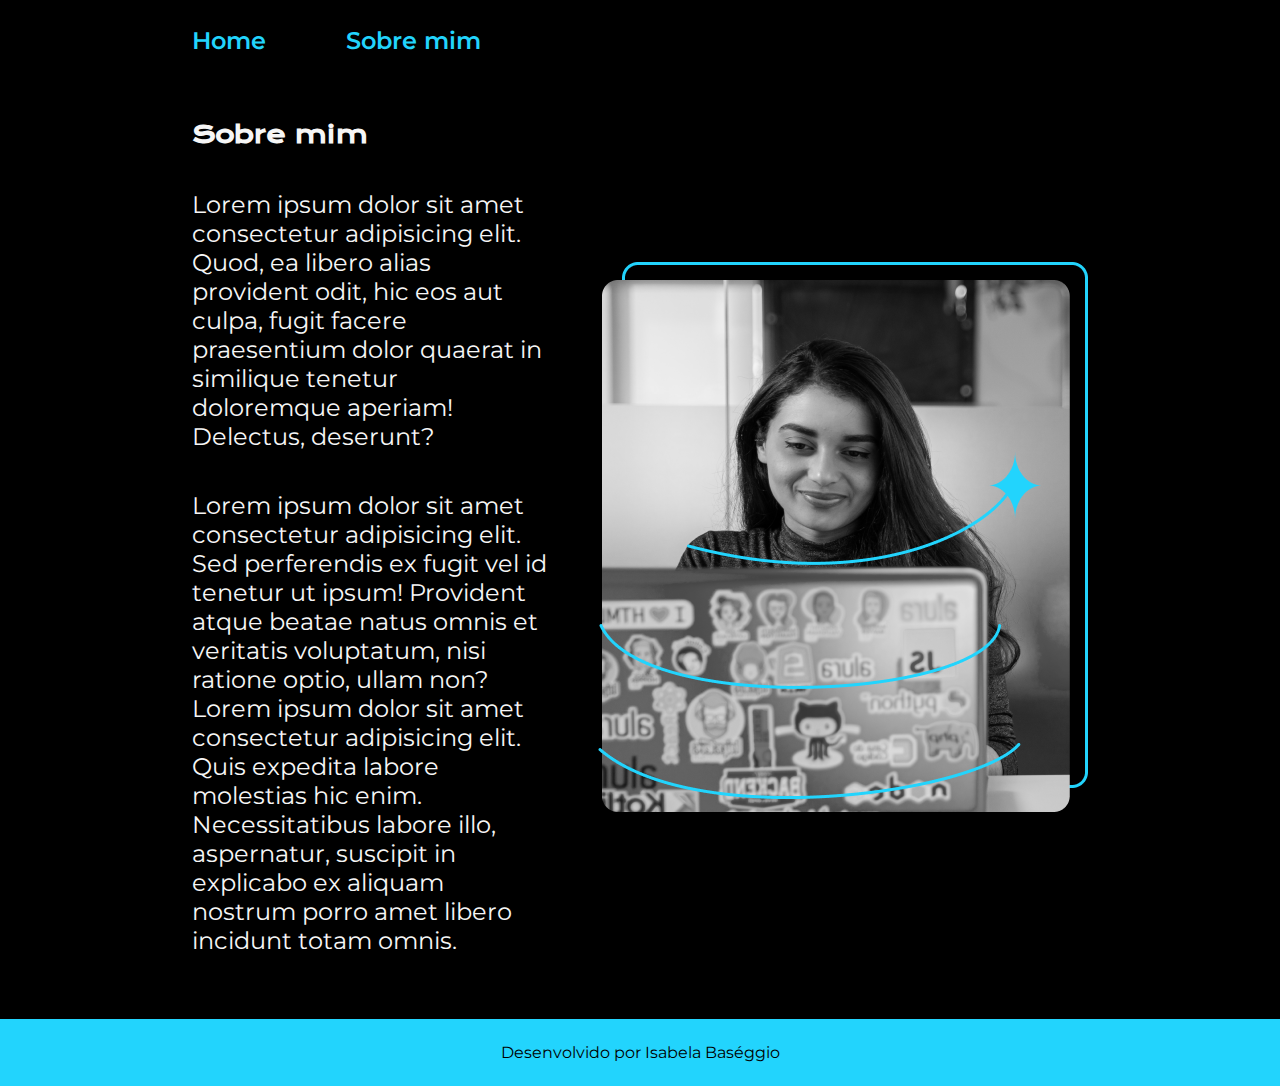
==== about.html @ c655b08b "sobre mim and CSS variables" ====
<!DOCTYPE html>
<html lang="pt-br">
<head>
    <meta charset="UTF-8">
    <meta http-equiv="X-UA-Compatible" content="IE=edge">
    <meta name="viewport" content="width=device-width, initial-scale=1.0">
    <link rel="stylesheet" href="./estilos/style.css">
    <title>Sobre mim</title>
</head>
<body>

    <header class="cabecalho">
        <nav class="cabecalho__menu">
          <a href="./index.html" class="cabecalho__menu__link">Home</a>
          <a href="./about.html" class="cabecalho__menu__link">Sobre mim</a>
        </nav>
      </header>

    <main class="apresentacao">
        <section class="apresentacao__conteudo">
            <h1  class="apresentacao_conteudo__titulo">Sobre mim</h1>
            
            <p class="apresentacao_conteudo__texto">Lorem ipsum dolor sit amet consectetur adipisicing elit. Quod, ea libero alias provident odit, hic eos aut culpa, fugit facere praesentium dolor quaerat in similique tenetur doloremque aperiam! Delectus, deserunt?</p>

            <p class="apresentacao_conteudo__texto">Lorem ipsum dolor sit amet consectetur adipisicing elit. Sed perferendis ex fugit vel id tenetur ut ipsum! Provident atque beatae natus omnis et veritatis voluptatum, nisi ratione optio, ullam non? Lorem ipsum dolor sit amet consectetur adipisicing elit. Quis expedita labore molestias hic enim. Necessitatibus labore illo, aspernatur, suscipit in explicabo ex aliquam nostrum porro amet libero incidunt totam omnis.</p>
        </section>
        <img src="./assets/Imagem.png" alt="Foto de Isabela Baséggio programando">
    </main>

    <footer class="rodape">
        <p>Desenvolvido por Isabela Baséggio</p>
    </footer>
    
</body>
</html>
---- estilos/style.css ----
@import url('https://fonts.googleapis.com/css2?family=Krona+One&family=Montserrat:wght@400;600&display=swap');

:root{
  --cor-primaria: #000000;
  --cor-secundaria: #f6f6f6;
  --cor-terciaria: #22d4fd;
  --cor-nome: #b722ff;
  --cor-tecnologias: #fb440f;
  --cor-hover: #272727;

  --fonte-primaria: "Krona One", sans-serif;
  --fonte-secundaria: "Montserrat", sans-serif;
}

* {
  margin: 0;
  padding: 0;
  text-decoration: none;
}

body {
  box-sizing: border-box;
  background-color: var(--cor-primaria);
  color: var(--cor-secundaria);
}

.cabecalho{
  padding: 2% 0 0 15%;
}

.cabecalho__menu{
  display: flex;
  gap: 80px;
}

.cabecalho__menu__link{
  font-family: var(--fonte-secundaria);
  font-size: 24px;
  font-weight: 600;
  color: var(--cor-terciaria);
}

.apresentacao {
  padding: 5% 15%;
  display: flex;
  align-items: center;
  justify-content: space-between;
  gap: 50px;
}

.apresentacao__conteudo {
  width: 615px;
  display: flex;
  flex-direction: column;
  gap: 40px;

}

.apresentacao_conteudo__titulo {
  font-size: 36px;
  font-family: var(--fonte-primaria);
  font-size: 24px;
}

.titulo-destaque {
  color: var(--cor-terciaria);
}

.apresentacao_conteudo__texto {
  font-size: 24px;
  font-family: var(--fonte-secundaria);
}

.apresentacao_conteudo__texto__nomeAutora:hover{
  color: var(--cor-nome);
}

.apresentacao_conteudo__texto__tecnologias:hover{
  color: var(--cor-tecnologias);
}

.apresentacao__links {
  display: flex;
  flex-direction: column;
  align-items: center;
  justify-content: space-between;
  gap: 32px;
}

.apresentacao__links__subtitulo{
  font-family: var(--fonte-primaria);
  font-weight: 400;
}

.apresentacao__links__link {
  display: flex;
  justify-content: center;
  gap: 16px;
  width: 378px;
  text-align: center;
  border: 2px solid var(--cor-terciaria);
  border-radius: 8px;
  font-size: 24px;
  font-weight: 600;
  padding: 21.5px 0;  
  color: var(--cor-secundaria);
  font-family: var(--fonte-secundaria);
}

.apresentacao__links__link:hover{
  background-color: var(--cor-hover);
  padding: 3%;
}

.rodape{
  color: var(--cor-primaria);
  background-color: var(--cor-terciaria);
  padding: 24px;
  text-align: center;
  font-family: var(--fonte-secundaria);
  font-weight: 400;
}
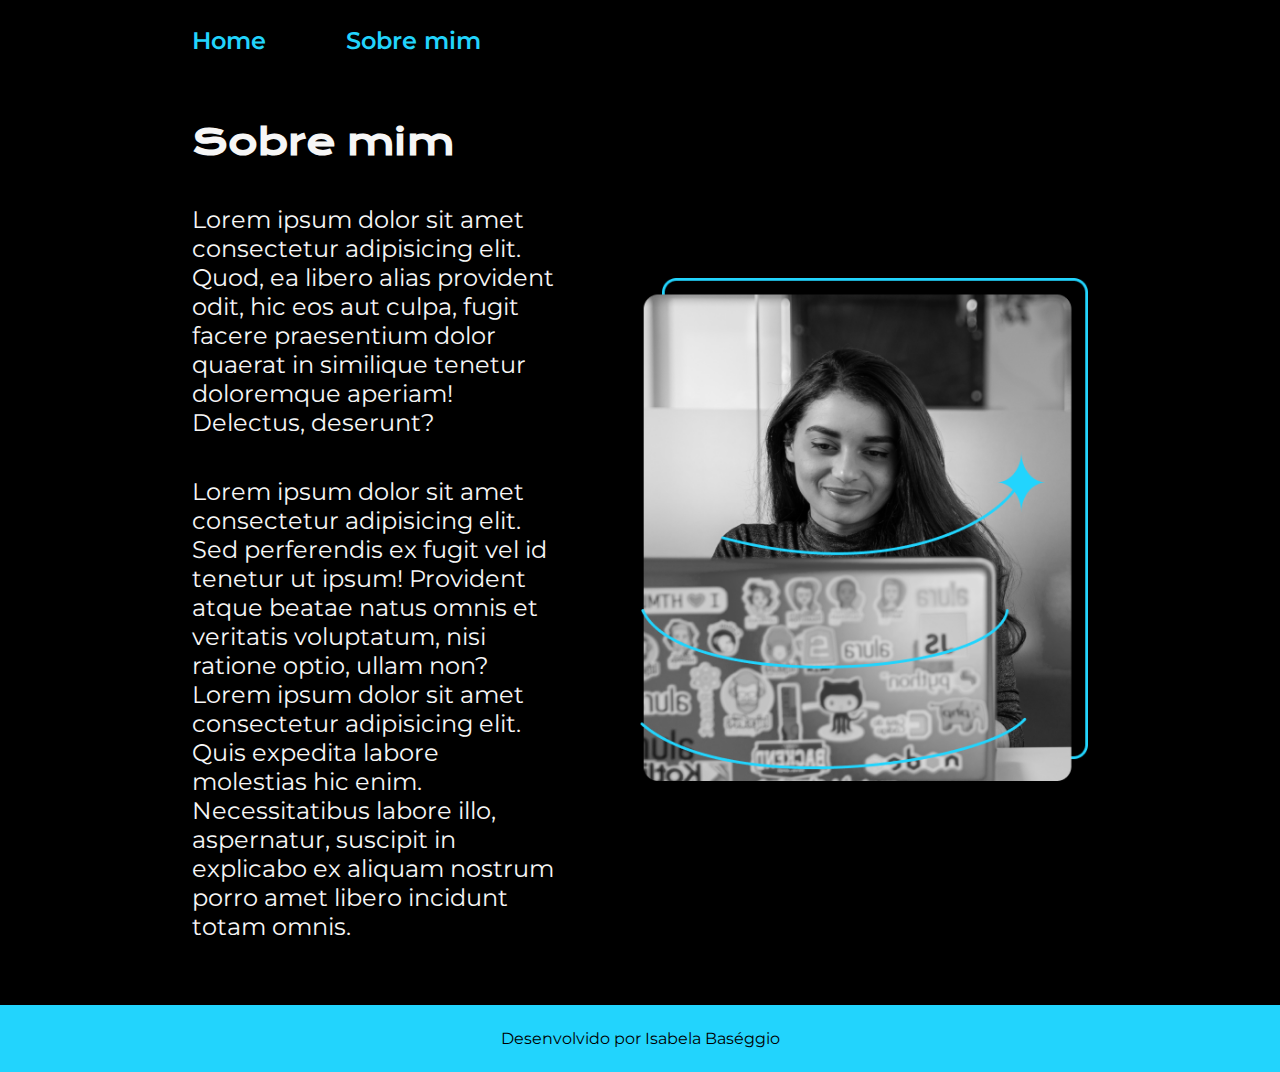
==== commit 1476db62: "media query (max-width:1200px): .cabecalho, cabecalho__menu and apresentacao" ====
--- a/about.html
+++ b/about.html
@@ -24,7 +24,7 @@
 
             <p class="apresentacao_conteudo__texto">Lorem ipsum dolor sit amet consectetur adipisicing elit. Sed perferendis ex fugit vel id tenetur ut ipsum! Provident atque beatae natus omnis et veritatis voluptatum, nisi ratione optio, ullam non? Lorem ipsum dolor sit amet consectetur adipisicing elit. Quis expedita labore molestias hic enim. Necessitatibus labore illo, aspernatur, suscipit in explicabo ex aliquam nostrum porro amet libero incidunt totam omnis.</p>
         </section>
-        <img src="./assets/Imagem.png" alt="Foto de Isabela Baséggio programando">
+        <img class="apresentacao__imagem" src="./assets/Imagem.png" alt="Foto de Isabela Baséggio programando">
     </main>
 
     <footer class="rodape">
--- a/estilos/style.css
+++ b/estilos/style.css
@@ -35,7 +35,7 @@
 
 .cabecalho__menu__link{
   font-family: var(--fonte-secundaria);
-  font-size: 24px;
+  font-size: 1.5rem;
   font-weight: 600;
   color: var(--cor-terciaria);
 }
@@ -45,11 +45,11 @@
   display: flex;
   align-items: center;
   justify-content: space-between;
-  gap: 50px;
+  gap: 82px;
 }
 
 .apresentacao__conteudo {
-  width: 615px;
+  width: 50%;
   display: flex;
   flex-direction: column;
   gap: 40px;
@@ -57,9 +57,8 @@
 }
 
 .apresentacao_conteudo__titulo {
-  font-size: 36px;
+  font-size: 2.25rem;
   font-family: var(--fonte-primaria);
-  font-size: 24px;
 }
 
 .titulo-destaque {
@@ -67,7 +66,7 @@
 }
 
 .apresentacao_conteudo__texto {
-  font-size: 24px;
+  font-size: 1.5rem;
   font-family: var(--fonte-secundaria);
 }
 
@@ -90,17 +89,18 @@
 .apresentacao__links__subtitulo{
   font-family: var(--fonte-primaria);
   font-weight: 400;
+  font-size: 1.5rem;
 }
 
-.apresentacao__links__link {
+.apresentacao__links__navegacao {
   display: flex;
   justify-content: center;
   gap: 16px;
-  width: 378px;
+  width: 50%;
   text-align: center;
   border: 2px solid var(--cor-terciaria);
   border-radius: 8px;
-  font-size: 24px;
+  font-size: 1.5rem;
   font-weight: 600;
   padding: 21.5px 0;  
   color: var(--cor-secundaria);
@@ -112,11 +112,30 @@
   padding: 3%;
 }
 
+.apresentacao__imagem{
+  width: 50%;
+}
+
 .rodape{
   color: var(--cor-primaria);
   background-color: var(--cor-terciaria);
-  padding: 24px;
+  padding: 1.5rem;
   text-align: center;
   font-family: var(--fonte-secundaria);
   font-weight: 400;
+}
+
+@media (max-width: 1200px) {
+
+  .cabecalho{
+    padding: 10%;
+  }
+
+  .cabecalho__menu{
+    justify-content: center;
+  }
+
+  .apresentacao{
+    flex-direction: column-reverse;
+  }
 }